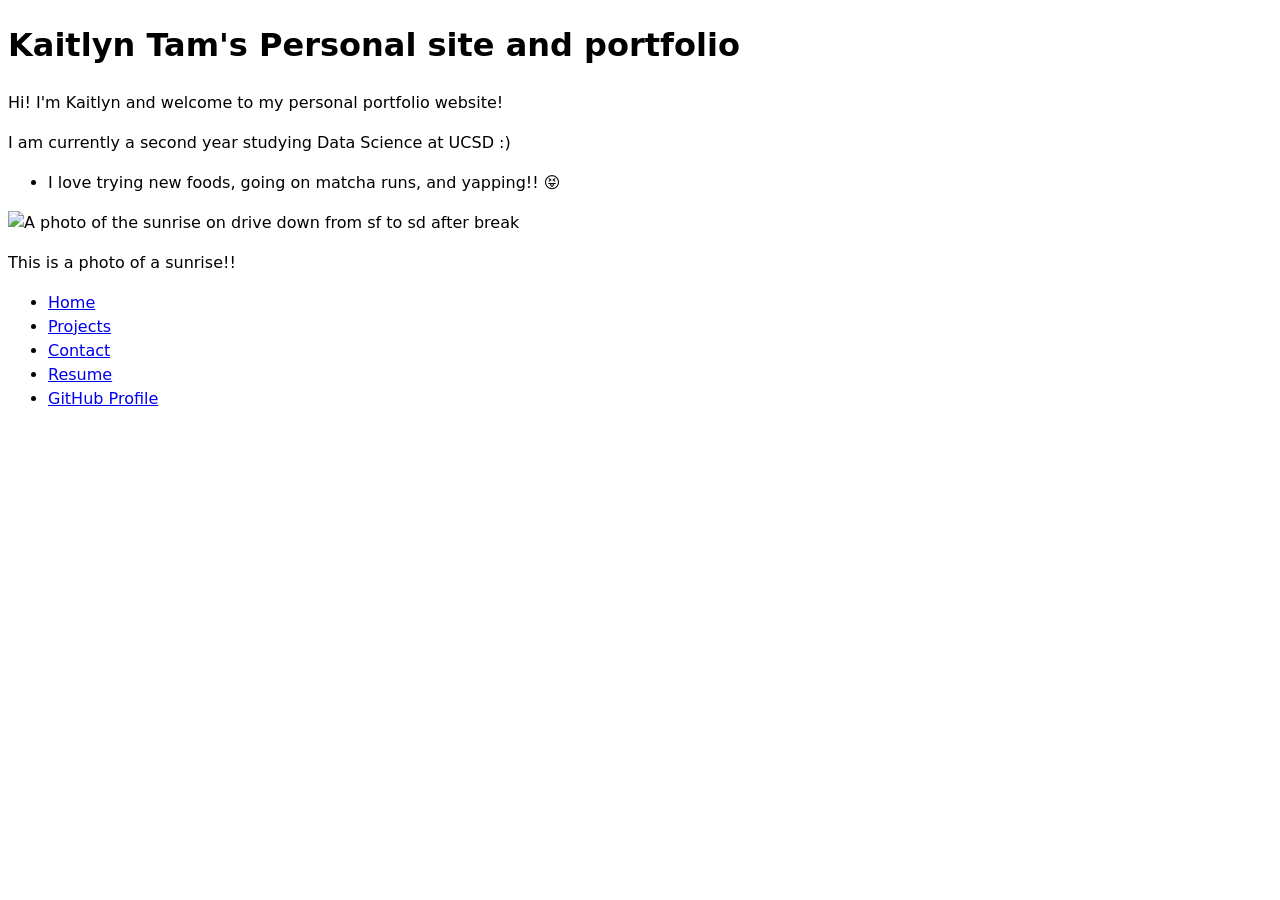
==== index.html @ 0e0c37dd "update navigation bar" ====
<!DOCTYPE html>
<html lang="en">
<head>
    <meta charset="UTF-8">
    <meta name="viewport" content="width=device-width, initial-scale=1.0">
    <title>Kaitlyn: Personal site and portfolio</title>
    <link rel="StyleSheet" href="style.css">
</head>
<body>
    <h1>Kaitlyn Tam's Personal site and portfolio</h1>
    <p>Hi! I'm Kaitlyn and welcome to my personal portfolio website!</p>
    <p>I am currently a second year studying Data Science at UCSD :)</p>
    <ul>
        <li>I love trying new foods, going on matcha runs, and yapping!! 😝</li>
    </ul>

    <img 
    src="images/sunset_img.png"
    alt="A photo of the sunrise on drive down from sf to sd after break" />
    <p>This is a photo of a sunrise!!</p>

    <nav>
        <ul>
            <li><a href="index.html"> Home </a></li>
            <li><a href="projects/index.html"> Projects </a></li>
            <li><a href="contact/index.html"> Contact </a></li>
            <li><a href="https://drive.google.com/file/d/1WP19O7HRA4b3_sY2m6uC5_GPca7t08cl/view?usp=drive_link" target="_blank"> Resume </a></li>
            <li><a href='https://github.com/kgtam-byte' target="_blank"> GitHub Profile</a></li>
        </ul>
    </nav>

</body>
</html>
---- style.css ----
body {
    /* Set line height to 1.5 times the font size
         and use the OS’s UI font as the website font
       */
    font: 100%/1.5 system-ui;
  }
img {
    width: 300px;
    height: auto;
}
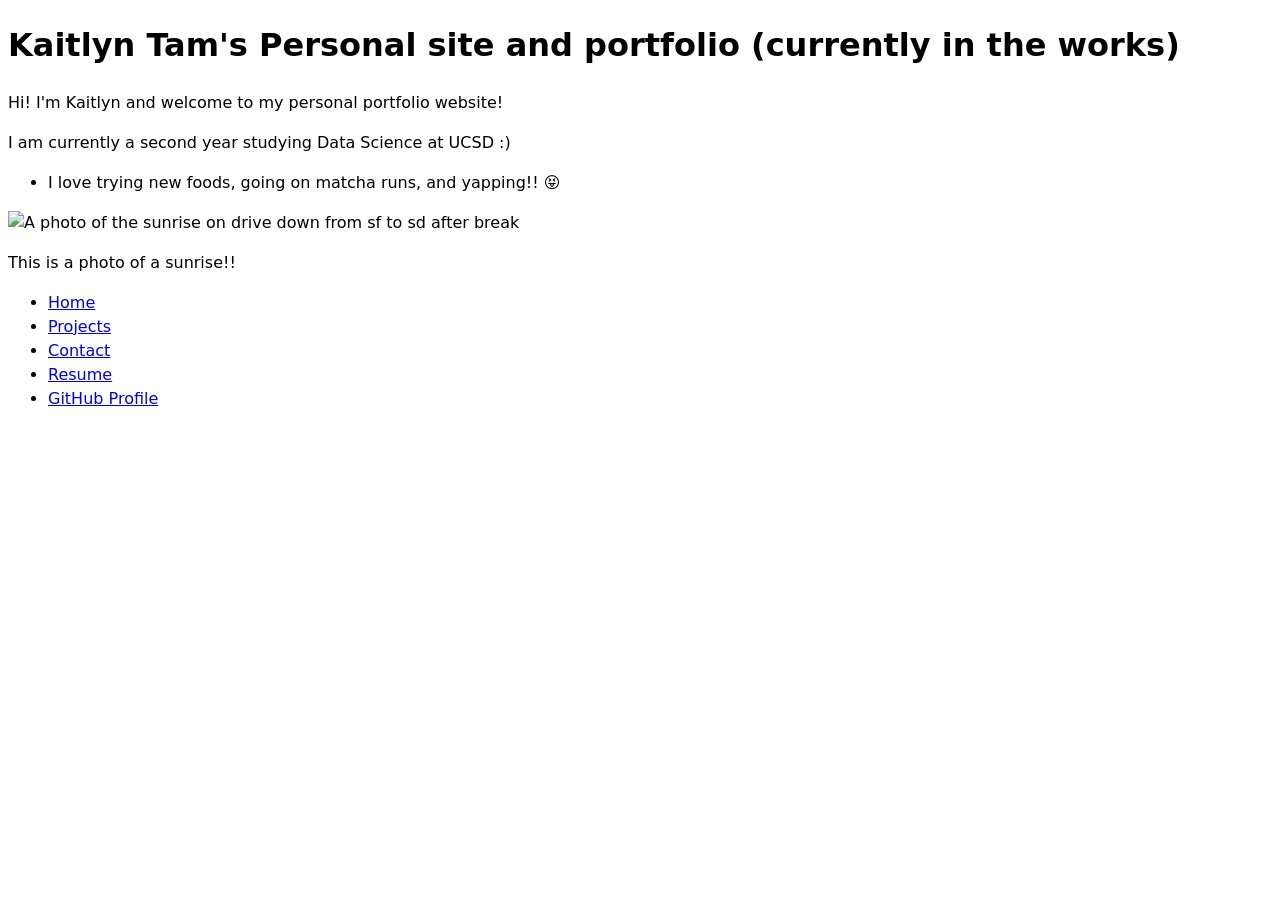
==== commit f3c9706b: "Update index.html" ====
--- a/index.html
+++ b/index.html
@@ -7,7 +7,7 @@
     <link rel="StyleSheet" href="style.css">
 </head>
 <body>
-    <h1>Kaitlyn Tam's Personal site and portfolio</h1>
+    <h1>Kaitlyn Tam's Personal site and portfolio (currently in the works)</h1>
     <p>Hi! I'm Kaitlyn and welcome to my personal portfolio website!</p>
     <p>I am currently a second year studying Data Science at UCSD :)</p>
     <ul>
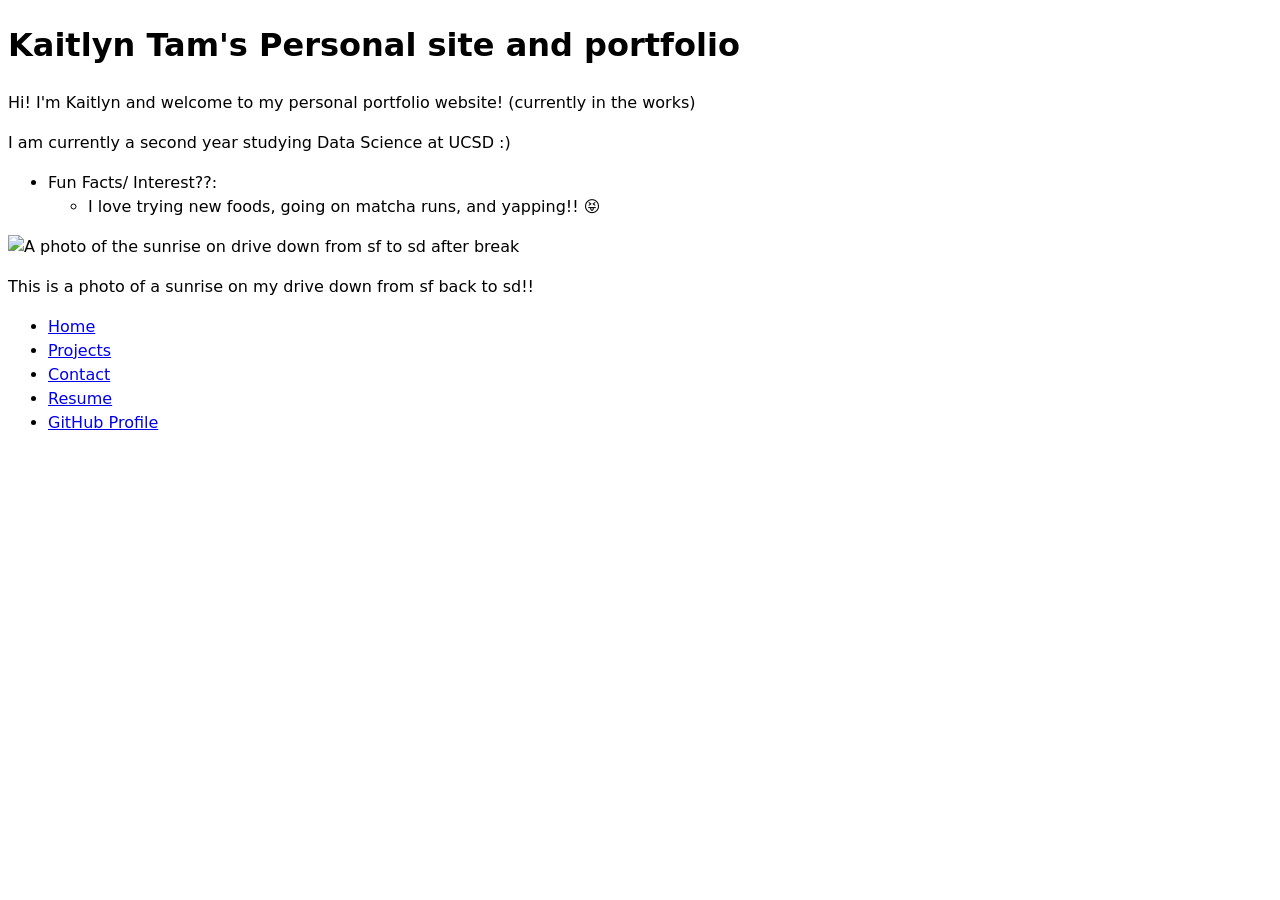
==== commit 96e2e92c: "Update index.html" ====
--- a/index.html
+++ b/index.html
@@ -7,17 +7,20 @@
     <link rel="StyleSheet" href="style.css">
 </head>
 <body>
-    <h1>Kaitlyn Tam's Personal site and portfolio (currently in the works)</h1>
-    <p>Hi! I'm Kaitlyn and welcome to my personal portfolio website!</p>
+    <h1>Kaitlyn Tam's Personal site and portfolio</h1>
+    <p>Hi! I'm Kaitlyn and welcome to my personal portfolio website! (currently in the works)</p>
     <p>I am currently a second year studying Data Science at UCSD :)</p>
     <ul>
-        <li>I love trying new foods, going on matcha runs, and yapping!! 😝</li>
+        <li>Fun Facts/ Interest??:</li>
+        <ul>
+            <li>I love trying new foods, going on matcha runs, and yapping!! 😝</li>
+        </ul>
     </ul>
 
     <img 
     src="images/sunset_img.png"
     alt="A photo of the sunrise on drive down from sf to sd after break" />
-    <p>This is a photo of a sunrise!!</p>
+    <p>This is a photo of a sunrise on my drive down from sf back to sd!!</p>
 
     <nav>
         <ul>
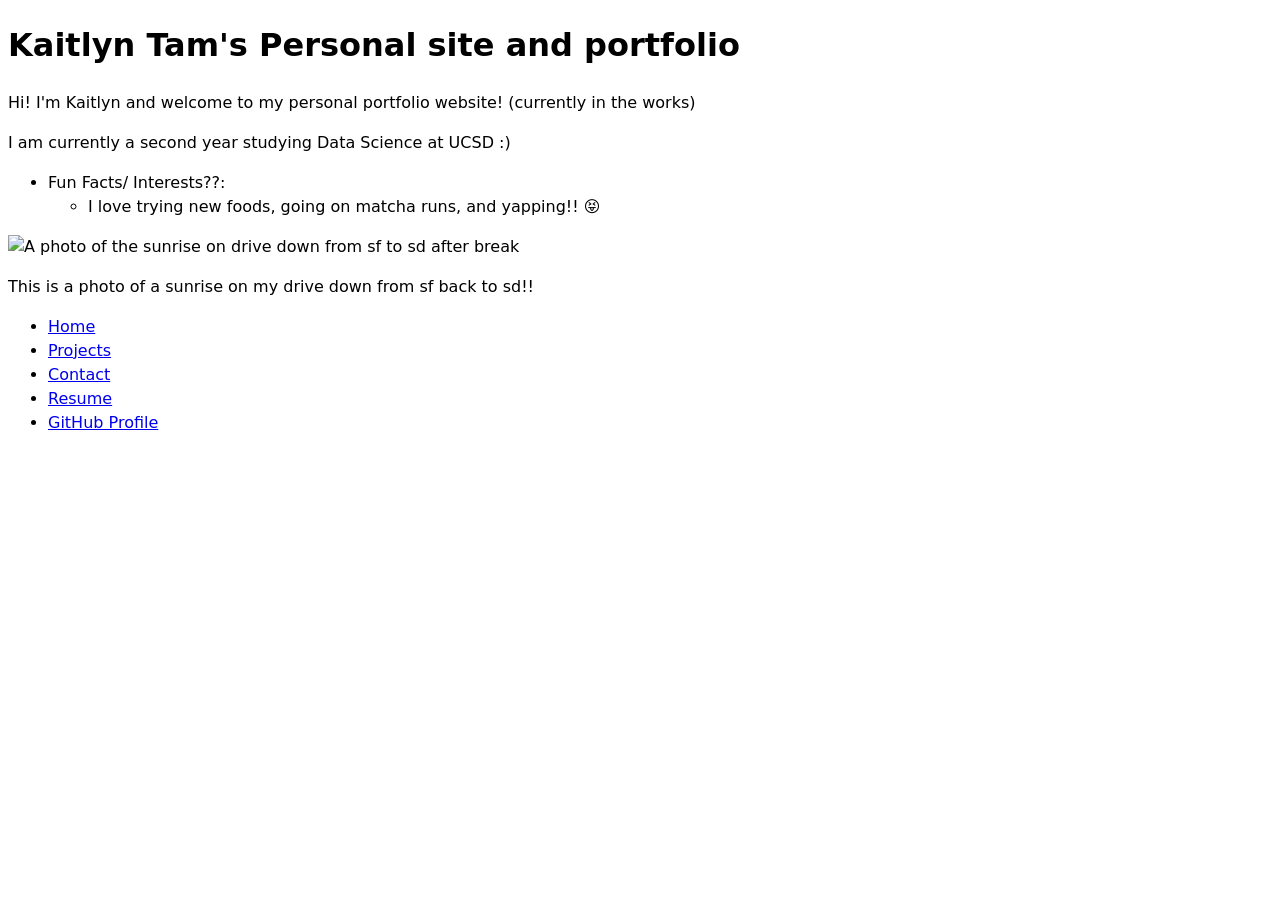
==== commit b5a1b699: "updates to all" ====
--- a/index.html
+++ b/index.html
@@ -11,7 +11,7 @@
     <p>Hi! I'm Kaitlyn and welcome to my personal portfolio website! (currently in the works)</p>
     <p>I am currently a second year studying Data Science at UCSD :)</p>
     <ul>
-        <li>Fun Facts/ Interest??:</li>
+        <li>Fun Facts/ Interests??:</li>
         <ul>
             <li>I love trying new foods, going on matcha runs, and yapping!! 😝</li>
         </ul>
@@ -27,7 +27,7 @@
             <li><a href="index.html"> Home </a></li>
             <li><a href="projects/index.html"> Projects </a></li>
             <li><a href="contact/index.html"> Contact </a></li>
-            <li><a href="https://drive.google.com/file/d/1WP19O7HRA4b3_sY2m6uC5_GPca7t08cl/view?usp=drive_link" target="_blank"> Resume </a></li>
+            <li><a href="resume/index.html"> Resume </a></li>
             <li><a href='https://github.com/kgtam-byte' target="_blank"> GitHub Profile</a></li>
         </ul>
     </nav>
--- a/style.css
+++ b/style.css
@@ -7,4 +7,8 @@
 img {
     width: 300px;
     height: auto;
+}
+.linkedin-icon {
+    width: 10px;
+    height: auto;
 }
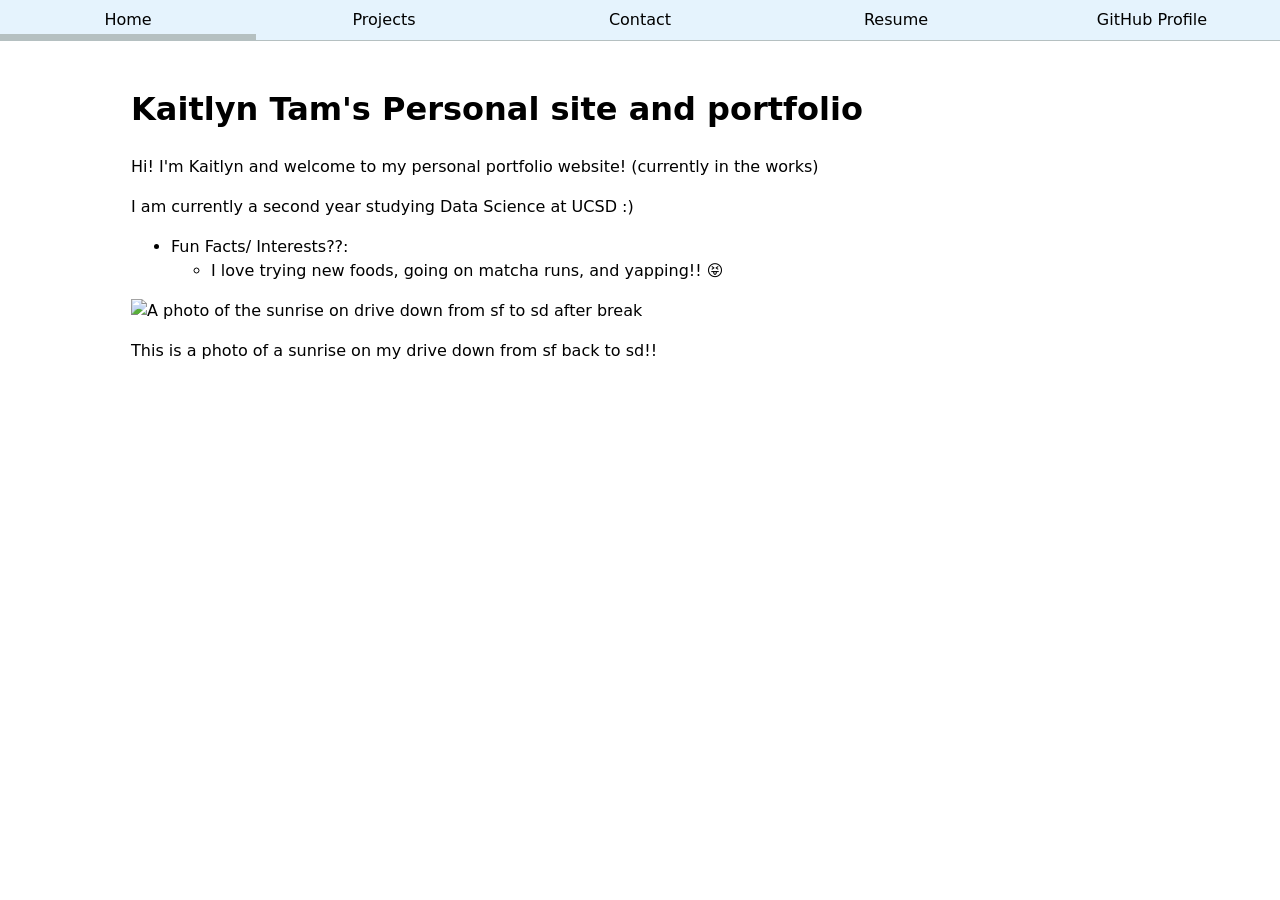
==== commit 5973693f: "updates updated resume, contact form, projects page with css styling" ====
--- a/index.html
+++ b/index.html
@@ -24,7 +24,7 @@
 
     <nav>
         <ul>
-            <li><a href="index.html"> Home </a></li>
+            <li><a href="index.html" class= 'current'> Home </a></li>
             <li><a href="projects/index.html"> Projects </a></li>
             <li><a href="contact/index.html"> Contact </a></li>
             <li><a href="resume/index.html"> Resume </a></li>
--- a/style.css
+++ b/style.css
@@ -2,13 +2,121 @@
     /* Set line height to 1.5 times the font size
          and use the OS’s UI font as the website font
        */
-    font: 100%/1.5 system-ui;
+      font: 100%/1.5 system-ui;
+      margin-inline: max(1em, (100% - 100ch) / 2);
+      padding-top: 3.5rem;
+
   }
+
+/*navigation bar*/
+nav {
+  position: fixed;
+  top: 0;
+  left: 0;
+  width: 100%;
+  z-index: 1000;
+}
+
+nav {
+    display: flex;
+    background-color: #E5F3FD;
+    margin-bottom: 1em;
+    border-bottom: 1px solid oklch(80% 3% 200);
+}
+
+nav ul, 
+nav li {
+    display: contents;
+}
+
+nav a {
+  flex: 1;
+  text-decoration: none;
+  color: inherit;
+  text-align: center;
+  padding: 0.5em;
+}
+
+nav a.current {
+  border-bottom: 0.4em solid oklch(80% 3% 200);
+  padding-bottom: 0.1em;
+}
+
+nav a:hover {
+    border-bottom: 0.4em solid var(--color-accent);
+    background-color: #D1E5F4;
+    border-radius: 7px;
+}
+
+html {
+  --color-accent: skyblue;;
+    accent-color: var(--color-accent);
+}
+
+/*Contact form*/
+input,
+textarea,
+button {
+  font: inherit;
+}
+
+form {
+  display: grid;
+  grid-template-columns: auto 1fr;
+  gap: 1em;
+}
+
+label {
+  display: grid;
+  grid-template-columns: subgrid;
+  grid-column: 1 / -1;
+}
+
+input,
+textarea {
+  grid-column: 2;
+}
+
+button {
+  grid-column: 1 / -1;
+}
+
+/*Projects */
+.projects {
+  display: grid;
+  grid-template-columns: repeat(auto-fill, minmax(15em, 1fr));
+  gap: 1em;
+}
+
+.projects article {
+  display: grid;
+  grid-template-rows: subgrid;
+  grid-row: span 3;
+}
+
+.projects h2 {
+  margin: 0;
+}
+
+/*Resume*/
+section {
+  padding: 1em;
+  border-radius: 10px;
+  background-color: oklch(98% 2% 200);
+  margin-bottom: 1.5em;
+  border: 1px solid oklch(85% 2% 200);
+}
+
+section:hover {
+  background-color: oklch(95% 3% 200);
+  transform: translateY(-2px);
+  transition: all 0.2s ease;
+}
+
+
+/*image*/
 img {
     width: 300px;
     height: auto;
 }
-.linkedin-icon {
-    width: 10px;
-    height: auto;
-}+
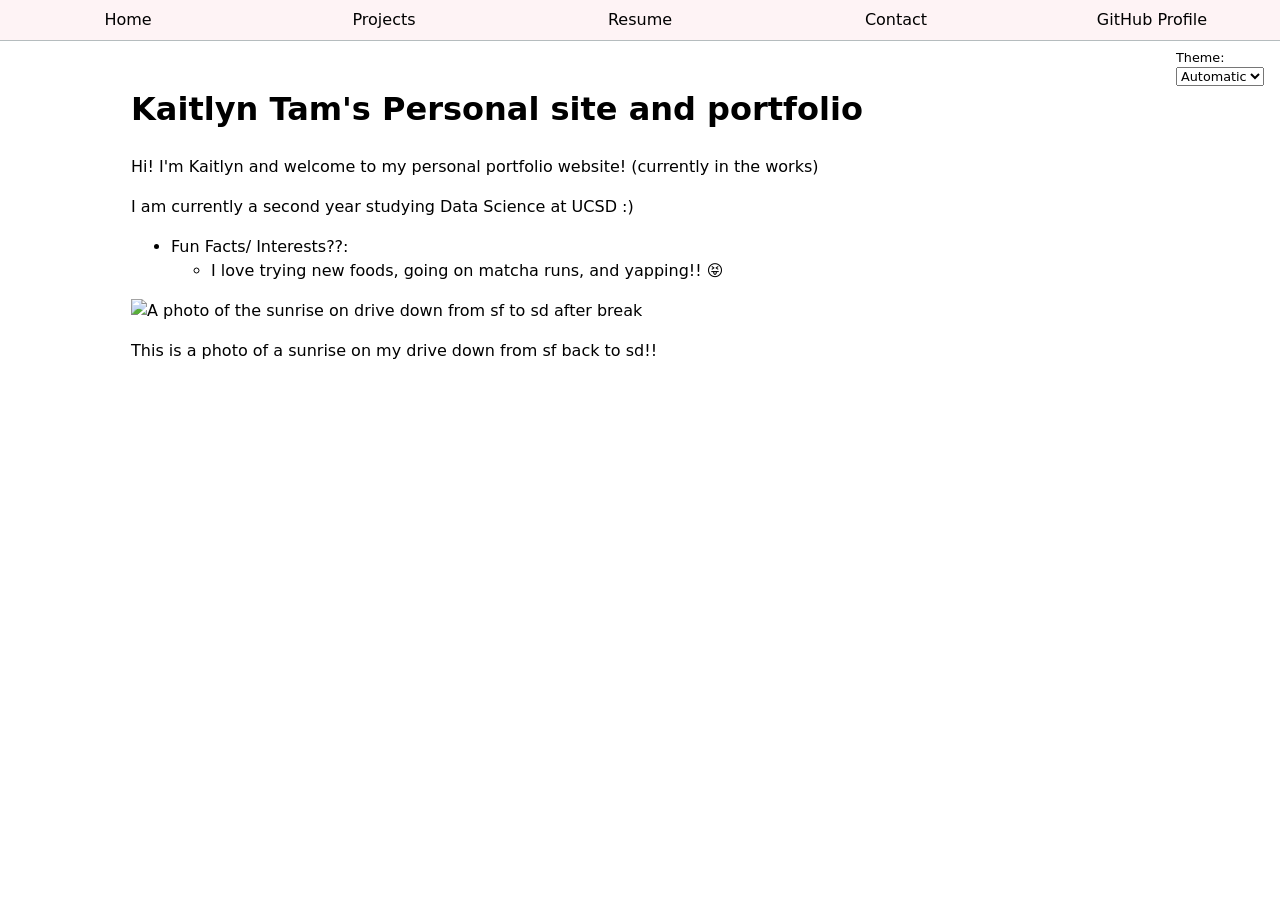
==== commit 9de97534: "lab03_updates - added js file, used js file to do nav bar without repeating code - added theme optio" ====
--- a/index.html
+++ b/index.html
@@ -5,6 +5,7 @@
     <meta name="viewport" content="width=device-width, initial-scale=1.0">
     <title>Kaitlyn: Personal site and portfolio</title>
     <link rel="StyleSheet" href="style.css">
+    <script type="module" src="/global.js"></script>
 </head>
 <body>
     <h1>Kaitlyn Tam's Personal site and portfolio</h1>
@@ -22,7 +23,7 @@
     alt="A photo of the sunrise on drive down from sf to sd after break" />
     <p>This is a photo of a sunrise on my drive down from sf back to sd!!</p>
 
-    <nav>
+    <!-- <nav>
         <ul>
             <li><a href="index.html" class= 'current'> Home </a></li>
             <li><a href="projects/index.html"> Projects </a></li>
@@ -30,7 +31,7 @@
             <li><a href="resume/index.html"> Resume </a></li>
             <li><a href='https://github.com/kgtam-byte' target="_blank"> GitHub Profile</a></li>
         </ul>
-    </nav>
+    </nav> -->
 
 </body>
 </html>
--- a/style.css
+++ b/style.css
@@ -1,3 +1,6 @@
+html {
+  color-scheme: light dark ;
+}
 body {
     /* Set line height to 1.5 times the font size
          and use the OS’s UI font as the website font
@@ -8,20 +11,29 @@
 
   }
 
+/*Theme options*/
+.color-scheme {
+  position: absolute;
+  top: 3rem;
+  right: 1rem;
+  font-size: 80%;
+}
+
 /*navigation bar*/
 nav {
+  --border-color: oklch(50% 10% 200 / 40%);
+
   position: fixed;
   top: 0;
   left: 0;
   width: 100%;
   z-index: 1000;
-}
 
-nav {
-    display: flex;
-    background-color: #E5F3FD;
-    margin-bottom: 1em;
-    border-bottom: 1px solid oklch(80% 3% 200);
+  display: flex;
+  background-color: color-mix(in oklch, canvas, var(--color-accent) 15%);
+  margin-bottom: 1em;
+  border-bottom-color: var(--border-color);
+  border-bottom: 1px solid var(--border-color);
 }
 
 nav ul, 
@@ -38,13 +50,13 @@
 }
 
 nav a.current {
-  border-bottom: 0.4em solid oklch(80% 3% 200);
+  border-bottom-color: var(--border-color);
   padding-bottom: 0.1em;
 }
 
 nav a:hover {
     border-bottom: 0.4em solid var(--color-accent);
-    background-color: #D1E5F4;
+    background-color: color-mix(in oklch, var(--color-accent), canvas 85%);
     border-radius: 7px;
 }
 
@@ -56,7 +68,8 @@
 /*Contact form*/
 input,
 textarea,
-button {
+button,
+select {
   font: inherit;
 }
 
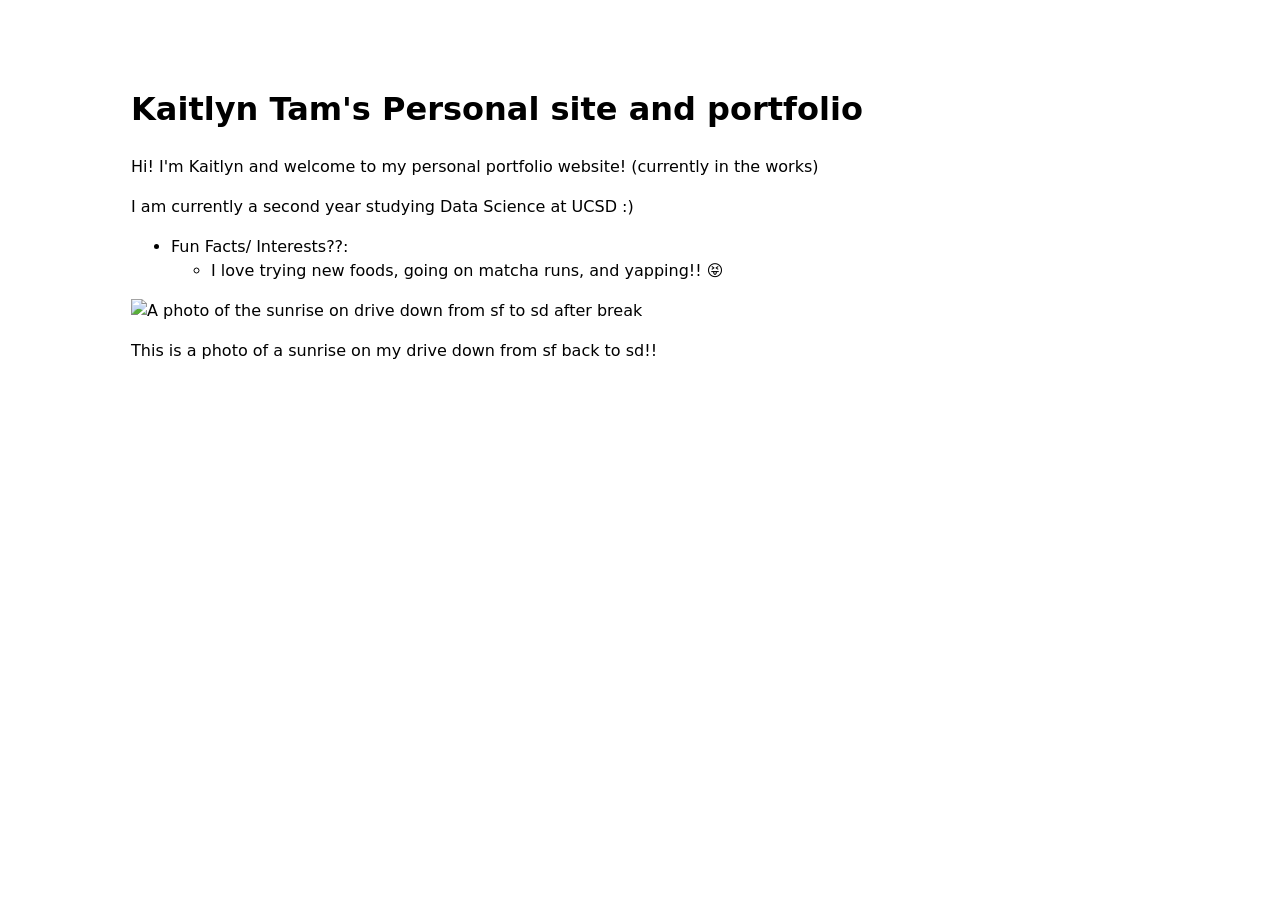
==== commit fe567d89: "update global.js" ====
--- a/index.html
+++ b/index.html
@@ -5,7 +5,7 @@
     <meta name="viewport" content="width=device-width, initial-scale=1.0">
     <title>Kaitlyn: Personal site and portfolio</title>
     <link rel="StyleSheet" href="style.css">
-    <script type="module" src="/global.js"></script>
+    <script type="module" src="/portfolio/global.js"></script>
 </head>
 <body>
     <h1>Kaitlyn Tam's Personal site and portfolio</h1>
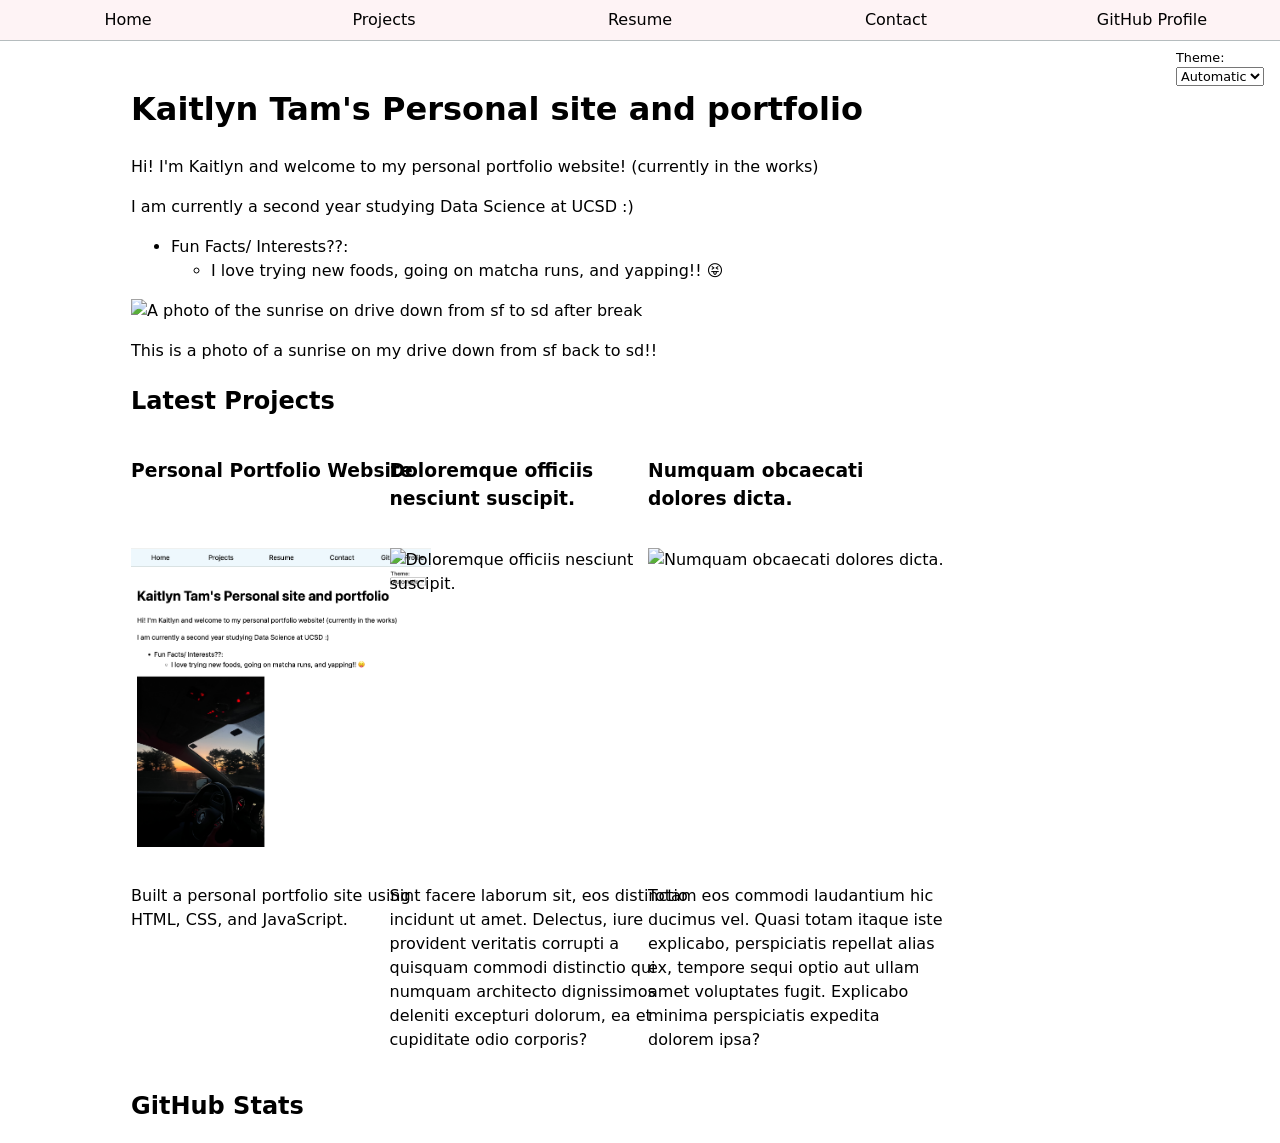
==== commit 5a428b77: "lab04_updates adding: projects.json projects.js index.js" ====
--- a/index.html
+++ b/index.html
@@ -5,7 +5,7 @@
     <meta name="viewport" content="width=device-width, initial-scale=1.0">
     <title>Kaitlyn: Personal site and portfolio</title>
     <link rel="StyleSheet" href="style.css">
-    <script type="module" src="/portfolio/global.js"></script>
+    <script type="module" src="../global.js"></script>
 </head>
 <body>
     <h1>Kaitlyn Tam's Personal site and portfolio</h1>
@@ -23,6 +23,18 @@
     alt="A photo of the sunrise on drive down from sf to sd after break" />
     <p>This is a photo of a sunrise on my drive down from sf back to sd!!</p>
 
+    <h2>Latest Projects</h2>
+    <div class="projects">
+        <!-- projects listed here? -->
+    </div>
+
+    <h2>GitHub Stats</h2>
+    <div id="profile-stats">
+        <!-- GitHub info listed here? -->
+    </div>
+
+    <script type="module" src="./index.js"></script>
+
     <!-- <nav>
         <ul>
             <li><a href="index.html" class= 'current'> Home </a></li>
--- a/style.css
+++ b/style.css
@@ -133,3 +133,25 @@
     height: auto;
 }
 
+/* GITHUB STATS??
+#profile-stats dl {
+  display: grid;
+  grid-template-columns: repeat(4, 1fr);  
+  gap: 1rem;
+  text-align: center;
+}
+
+#profile-stats dt {
+  grid-row: 1; 
+  font-weight: bold;
+  color: #666;
+}
+
+#profile-stats dd {
+  grid-row: 2;  
+  margin: 0;
+  font-size: 1.5rem;
+  font-weight: bold;
+}
+
+*/
